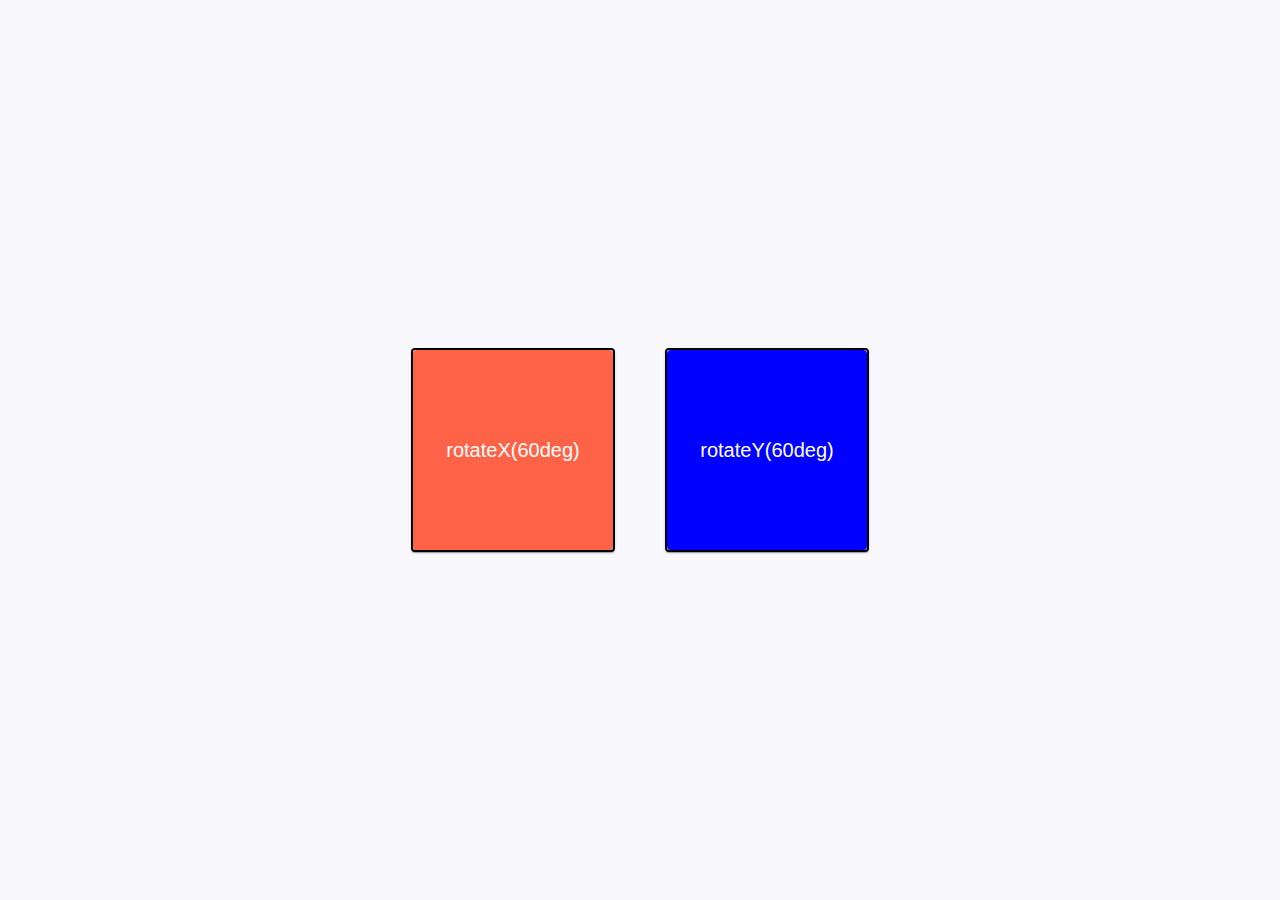
==== contact.html @ f55ab152 "Сохраняет код после 1-го дня изучения 5-го модуля" ====
<!DOCTYPE html>
<html lang="en">
  <head>
    <meta charset="UTF-8" />
    <meta http-equiv="X-UA-Compatible" content="IE=edge" />
    <meta name="viewport" content="width=device-width, initial-scale=1.0" />
    <title>Тренировка</title>
    <link rel="stylesheet" href="./css/contact.css" />
  </head>
  <body>

    <!-- Тест 1 -->

    <!-- <div class="container">
      <div class="thumb">
        <img
          src="https://images.pexels.com/photos/58997/pexels-photo-58997.jpeg?auto=compress&cs=tinysrgb&dpr=2&w=320"
          alt="two-yellow-labrador-retriever-puppies"
        />
        <p class="label">Dog</p>
      </div>

      <div class="thumb">
        <img
          src="https://images.pexels.com/photos/2558605/pexels-photo-2558605.jpeg?auto=compress&cs=tinysrgb&dpr=2&&w=320"
          alt="adorable-animal-blur-cat"
        />
        <p class="label">Cat</p>
      </div>

      <div class="thumb">
        <img
          src="https://images.pexels.com/photos/1300361/pexels-photo-1300361.jpeg?auto=compress&cs=tinysrgb&dpr=2&w=320"
          alt="black-hog-prone-lying-on-soil-under-shade-of-tree"
        />
        <p class="label">Pig</p>
      </div>
    </div> -->

    <!-- Разметка бэкдропа и модалки -->
    <!-- Тег <p> под вопросом -->


    <!-- <div class="backdpop is-hiden">
      <div class="modal"><p>
        Lorem ipsum dolor sit amet consectetur adipisicing elit. Nisi, quod.
      </p>
      </div>
    </div>

    <button data-modal-close>Закрыть</button>
    
    <script src="./js/modal.js"></script> -->
  </body>

  <!-- Тест 2 -->

  <div class="container">
    <div class="scene">
      <div class="box rotate-x">rotateX(60deg)</div>
    </div>
  
    <div class="scene">
      <div class="box rotate-y">rotateY(60deg)</div>
    </div>
  </div>

</html>
---- css/contact.css ----
/* Тест 1 */

/* * {
    box-sizing: border-box;
  }
  
  body {
    background-color: #f9f9fd;
  }
  
  img {
    display: block;
    max-width: 100%;
    height: auto;
  }
  
  .container {
    display: flex;
    justify-content: center;
    margin: 0 auto;
  }
  
  .thumb {
    position: relative;
    margin: 10px;
    border-radius: 4px;
    overflow: hidden;
    background-color: #fff;
    box-shadow: 0px 2px 1px -1px rgba(0, 0, 0, 0.2),
      0px 1px 1px 0px rgba(0, 0, 0, 0.14), 0px 1px 3px 0px rgba(0, 0, 0, 0.12);
  }
  
  .thumb > .label {
    position: absolute;
    top: 0;
    right: 0;
    margin: 0;
    padding: 8px 16px;
    border-bottom-left-radius: 4px;
  
    font-family: sans-serif;
    font-size: 24px;
    background-color: #2196f3;
    color: #fff;
  }

  .is-hidden {

  }

  .backdrop {

  } */

/* Тест 2 */

body {
  font-family: "Open Sans", sans-serif;
  margin: 0;
  min-height: 100vh;
  display: flex;
  flex-direction: column;
  align-items: center;
  justify-content: center;
  text-align: center;
  background-color: #f9f9fd;
}

p {
  margin-bottom: 20px;
  font-size: 18px;
}

.scene {
  height: 200px;
  width: 200px;
  border: 2px solid black;
  border-radius: 4px;
  background-color: #fff;
  box-shadow: 0px 2px 1px -1px rgba(0, 0, 0, 0.2),
    0px 1px 1px 0px rgba(0, 0, 0, 0.14), 0px 1px 3px 0px rgba(0, 0, 0, 0.12);
}

.box {
  display: flex;
  align-items: center;
  justify-content: center;
  height: 100%;
  border-radius: 4px;
  color: white;
  font-size: 20px;
  box-shadow: 0px 2px 1px -1px rgba(0, 0, 0, 0.2),
    0px 1px 1px 0px rgba(0, 0, 0, 0.14), 0px 1px 3px 0px rgba(0, 0, 0, 0.12);

  /*   transition: transform 0.5s ease-in-out; */
}

.box.rotate-x {
  /*   transform: perspective(400px) rotateX(45deg); */
  animation: rotateX 1500ms infinite alternate ease-in-out 1000ms;
}

.box.rotate-y {
  /*   transform: perspective(400px) rotateY(45deg); */
  animation: rotateY 1500ms infinite alternate ease-in-out 1000ms;
}

.box.rotate-x {
  background-color: tomato;
}

.box.rotate-y {
  background-color: blue;
}

.scene + .scene {
  margin-left: 50px;
}

.container {
  display: flex;
}

@keyframes rotateX {
  0% {
    transform: perspective(400px) rotateX(0deg);
  }

  100% {
    transform: perspective(400px) rotateX(60deg);
  }
}

@keyframes rotateY {
  0% {
    transform: perspective(1000px) rotateY(0deg);
  }

  100% {
    transform: perspective(400px) rotateY(60deg);
  }
}
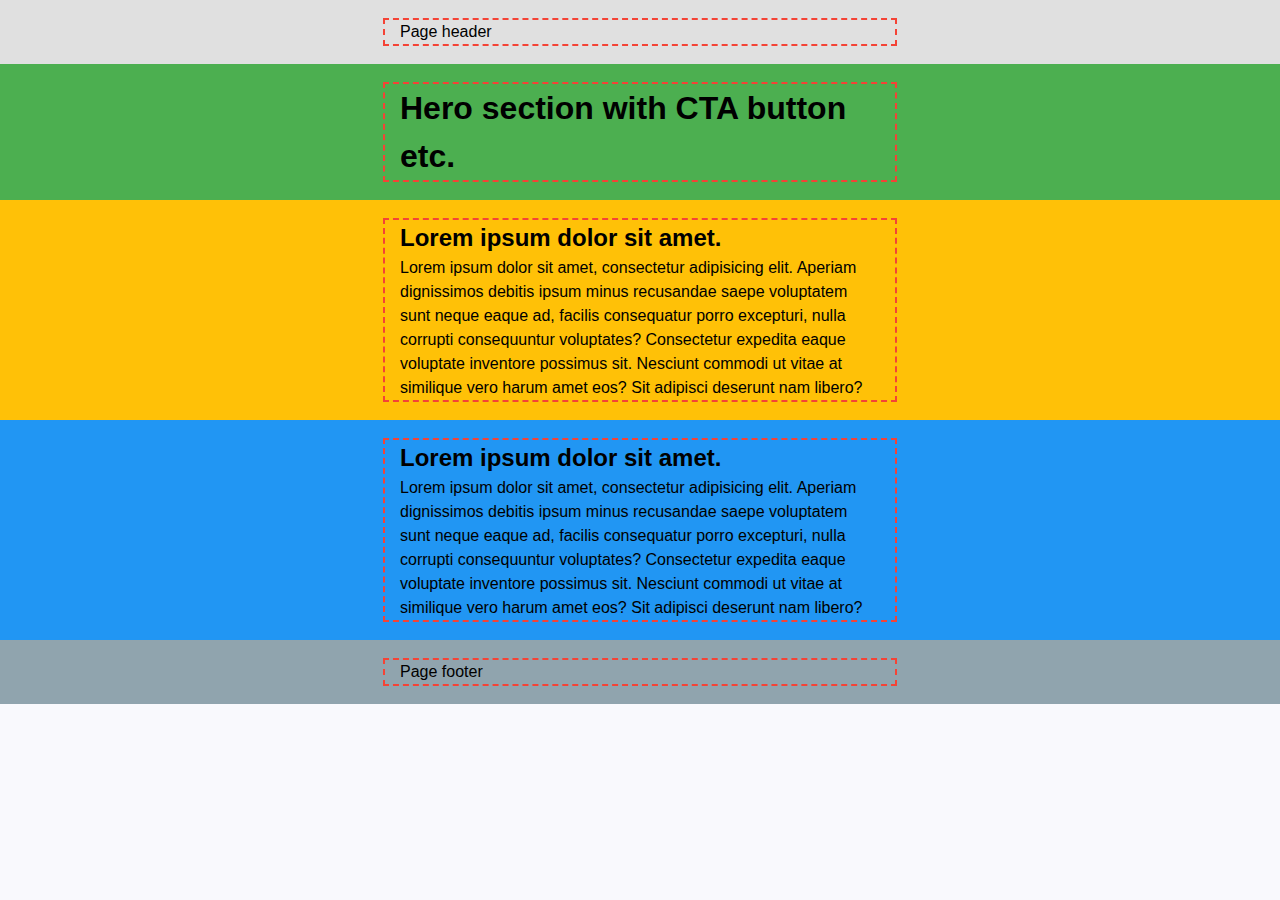
==== commit 60d1ec97: "Сохраняет код после 3-го дня изучения 5-го модуля" ====
--- a/contact.html
+++ b/contact.html
@@ -55,15 +55,39 @@
 
   <!-- Тест 2 -->
 
-  <div class="container">
-    <div class="scene">
-      <div class="box rotate-x">rotateX(60deg)</div>
+  <header class="page-header">
+    <div class="container">
+      <p>Page header</p>
     </div>
+  </header>
   
-    <div class="scene">
-      <div class="box rotate-y">rotateY(60deg)</div>
+  <main>
+    <section class="hero">
+      <div class="container">
+        <h1>Hero section with CTA button etc.</h1>
+      </div>
+    </section>
+  
+    <section class="about">
+      <div class="container">
+        <h2>Lorem ipsum dolor sit amet.</h2>
+        <p>Lorem ipsum dolor sit amet, consectetur adipisicing elit. Aperiam dignissimos debitis ipsum minus recusandae saepe voluptatem sunt neque eaque ad, facilis consequatur porro excepturi, nulla corrupti consequuntur voluptates? Consectetur expedita eaque voluptate inventore possimus sit. Nesciunt commodi ut vitae at similique vero harum amet eos? Sit adipisci deserunt nam libero?</p>
+      </div>
+    </section>
+  
+    <section class="features">
+      <div class="container">
+        <h2>Lorem ipsum dolor sit amet.</h2>
+        <p>Lorem ipsum dolor sit amet, consectetur adipisicing elit. Aperiam dignissimos debitis ipsum minus recusandae saepe voluptatem sunt neque eaque ad, facilis consequatur porro excepturi, nulla corrupti consequuntur voluptates? Consectetur expedita eaque voluptate inventore possimus sit. Nesciunt commodi ut vitae at similique vero harum amet eos? Sit adipisci deserunt nam libero?</p>
+      </div>
+    </section>
+  </main>
+  
+  <footer class="page-footer">
+    <div class="container">
+      <p>Page footer</p>
     </div>
-  </div>
+  </footer>
 
 </html>
 
--- a/css/contact.css
+++ b/css/contact.css
@@ -55,88 +55,51 @@
 /* Тест 2 */
 
 body {
-  font-family: "Open Sans", sans-serif;
   margin: 0;
-  min-height: 100vh;
-  display: flex;
-  flex-direction: column;
-  align-items: center;
-  justify-content: center;
-  text-align: center;
+  font-family: sans-serif;
+  line-height: 1.5;
   background-color: #f9f9fd;
 }
 
+h1,
+h2,
 p {
-  margin-bottom: 20px;
-  font-size: 18px;
-}
-
-.scene {
-  height: 200px;
-  width: 200px;
-  border: 2px solid black;
-  border-radius: 4px;
-  background-color: #fff;
-  box-shadow: 0px 2px 1px -1px rgba(0, 0, 0, 0.2),
-    0px 1px 1px 0px rgba(0, 0, 0, 0.14), 0px 1px 3px 0px rgba(0, 0, 0, 0.12);
-}
-
-.box {
-  display: flex;
-  align-items: center;
-  justify-content: center;
-  height: 100%;
-  border-radius: 4px;
-  color: white;
-  font-size: 20px;
-  box-shadow: 0px 2px 1px -1px rgba(0, 0, 0, 0.2),
-    0px 1px 1px 0px rgba(0, 0, 0, 0.14), 0px 1px 3px 0px rgba(0, 0, 0, 0.12);
-
-  /*   transition: transform 0.5s ease-in-out; */
-}
-
-.box.rotate-x {
-  /*   transform: perspective(400px) rotateX(45deg); */
-  animation: rotateX 1500ms infinite alternate ease-in-out 1000ms;
-}
-
-.box.rotate-y {
-  /*   transform: perspective(400px) rotateY(45deg); */
-  animation: rotateY 1500ms infinite alternate ease-in-out 1000ms;
-}
-
-.box.rotate-x {
-  background-color: tomato;
-}
-
-.box.rotate-y {
-  background-color: blue;
-}
-
-.scene + .scene {
-  margin-left: 50px;
+  margin: 0;
 }
 
 .container {
-  display: flex;
+  max-width: 480px;
+  margin: 0 auto;
+  padding: 0 15px;
+  
+  outline: 2px dashed #f44336;
 }
 
-@keyframes rotateX {
-  0% {
-    transform: perspective(400px) rotateX(0deg);
-  }
-
-  100% {
-    transform: perspective(400px) rotateX(60deg);
-  }
+.page-header,
+.page-footer,
+.hero,
+.about,
+.features {
+  padding-top: 20px;
+  padding-bottom: 20px;
 }
 
-@keyframes rotateY {
-  0% {
-    transform: perspective(1000px) rotateY(0deg);
-  }
+.page-header {
+  background-color: #e0e0e0;
+}
 
-  100% {
-    transform: perspective(400px) rotateY(60deg);
-  }
+.hero {
+  background-color: #4caf50;
 }
+
+.about {
+  background-color: #ffc107;
+}
+
+.features {
+  background-color: #2196f3;
+}
+
+.page-footer {
+  background-color: #90a4ae;
+}
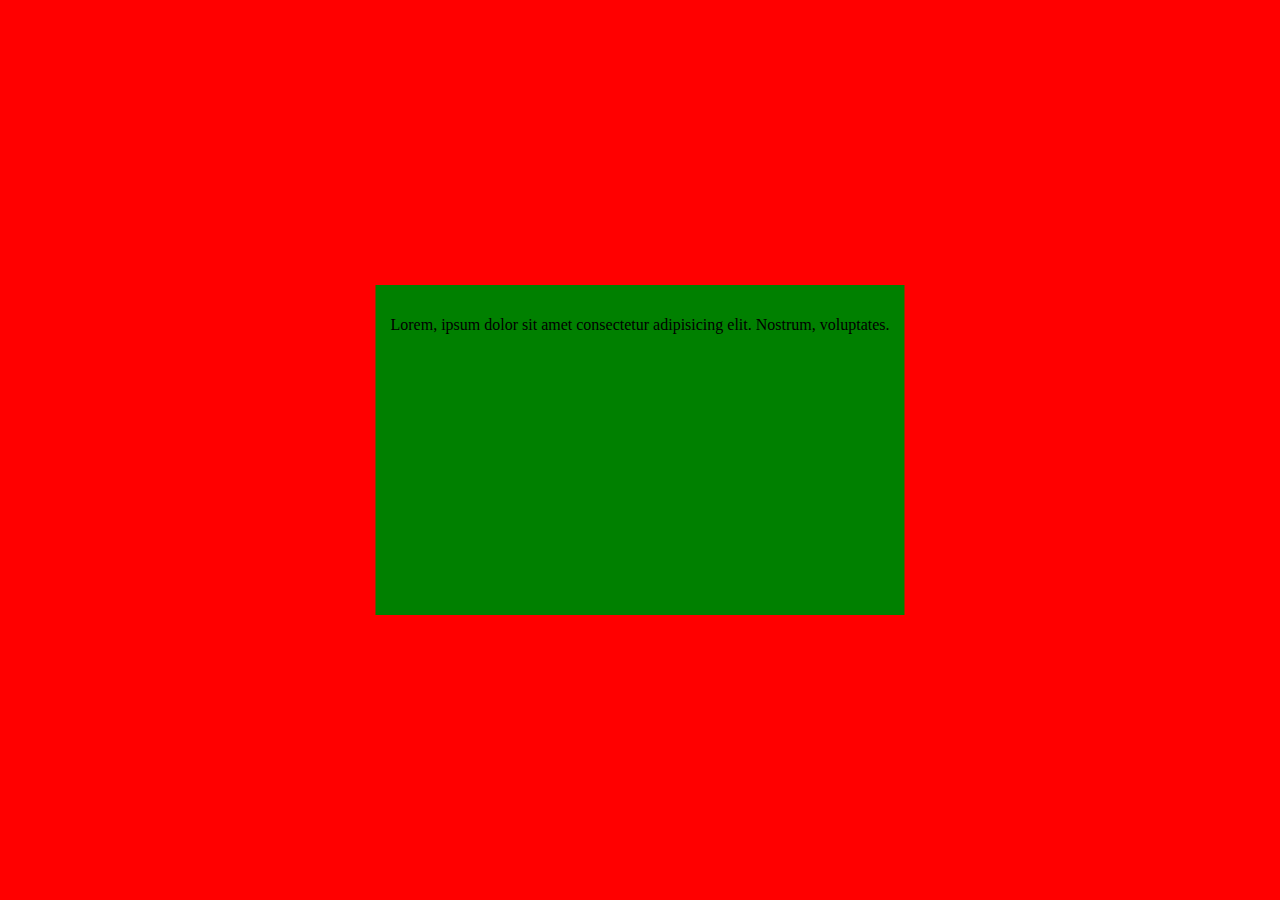
==== commit 42913a19: "Сохраняет код после 4-го дня изучения 5-го модуля" ====
--- a/contact.html
+++ b/contact.html
@@ -1,94 +1,20 @@
 <!DOCTYPE html>
 <html lang="en">
-  <head>
-    <meta charset="UTF-8" />
-    <meta http-equiv="X-UA-Compatible" content="IE=edge" />
-    <meta name="viewport" content="width=device-width, initial-scale=1.0" />
-    <title>Тренировка</title>
-    <link rel="stylesheet" href="./css/contact.css" />
-  </head>
-  <body>
-
-    <!-- Тест 1 -->
-
-    <!-- <div class="container">
-      <div class="thumb">
-        <img
-          src="https://images.pexels.com/photos/58997/pexels-photo-58997.jpeg?auto=compress&cs=tinysrgb&dpr=2&w=320"
-          alt="two-yellow-labrador-retriever-puppies"
-        />
-        <p class="label">Dog</p>
-      </div>
-
-      <div class="thumb">
-        <img
-          src="https://images.pexels.com/photos/2558605/pexels-photo-2558605.jpeg?auto=compress&cs=tinysrgb&dpr=2&&w=320"
-          alt="adorable-animal-blur-cat"
-        />
-        <p class="label">Cat</p>
-      </div>
-
-      <div class="thumb">
-        <img
-          src="https://images.pexels.com/photos/1300361/pexels-photo-1300361.jpeg?auto=compress&cs=tinysrgb&dpr=2&w=320"
-          alt="black-hog-prone-lying-on-soil-under-shade-of-tree"
-        />
-        <p class="label">Pig</p>
-      </div>
-    </div> -->
-
-    <!-- Разметка бэкдропа и модалки -->
-    <!-- Тег <p> под вопросом -->
+<head>
+  <meta charset="UTF-8">
+  <meta http-equiv="X-UA-Compatible" content="IE=edge">
+  <meta name="viewport" content="width=device-width, initial-scale=1.0">
+  <link rel="stylesheet" href="./css/contact.css">
+  <title>Document</title>
+</head>
+<body>
 
 
-    <!-- <div class="backdpop is-hiden">
-      <div class="modal"><p>
-        Lorem ipsum dolor sit amet consectetur adipisicing elit. Nisi, quod.
-      </p>
-      </div>
+  <div class="backdrop is-hidden">
+    <div class="modal">
+      <p>Lorem, ipsum dolor sit amet consectetur adipisicing elit. Nostrum, voluptates.</p>
     </div>
+  </div>
 
-    <button data-modal-close>Закрыть</button>
-    
-    <script src="./js/modal.js"></script> -->
-  </body>
-
-  <!-- Тест 2 -->
-
-  <header class="page-header">
-    <div class="container">
-      <p>Page header</p>
-    </div>
-  </header>
-  
-  <main>
-    <section class="hero">
-      <div class="container">
-        <h1>Hero section with CTA button etc.</h1>
-      </div>
-    </section>
-  
-    <section class="about">
-      <div class="container">
-        <h2>Lorem ipsum dolor sit amet.</h2>
-        <p>Lorem ipsum dolor sit amet, consectetur adipisicing elit. Aperiam dignissimos debitis ipsum minus recusandae saepe voluptatem sunt neque eaque ad, facilis consequatur porro excepturi, nulla corrupti consequuntur voluptates? Consectetur expedita eaque voluptate inventore possimus sit. Nesciunt commodi ut vitae at similique vero harum amet eos? Sit adipisci deserunt nam libero?</p>
-      </div>
-    </section>
-  
-    <section class="features">
-      <div class="container">
-        <h2>Lorem ipsum dolor sit amet.</h2>
-        <p>Lorem ipsum dolor sit amet, consectetur adipisicing elit. Aperiam dignissimos debitis ipsum minus recusandae saepe voluptatem sunt neque eaque ad, facilis consequatur porro excepturi, nulla corrupti consequuntur voluptates? Consectetur expedita eaque voluptate inventore possimus sit. Nesciunt commodi ut vitae at similique vero harum amet eos? Sit adipisci deserunt nam libero?</p>
-      </div>
-    </section>
-  </main>
-  
-  <footer class="page-footer">
-    <div class="container">
-      <p>Page footer</p>
-    </div>
-  </footer>
-
-</html>
-
-
+</body>
+</html>--- a/css/contact.css
+++ b/css/contact.css
@@ -1,105 +1,28 @@
-/* Тест 1 */
+.backdrop {
+  position: fixed;
+  top: 0;
+  left: 0;
+  width: 100%;
+  height: 100%;
+  background-color: red;
 
-/* * {
-    box-sizing: border-box;
-  }
-  
-  body {
-    background-color: #f9f9fd;
-  }
-  
-  img {
-    display: block;
-    max-width: 100%;
-    height: auto;
-  }
-  
-  .container {
-    display: flex;
-    justify-content: center;
-    margin: 0 auto;
-  }
-  
-  .thumb {
-    position: relative;
-    margin: 10px;
-    border-radius: 4px;
-    overflow: hidden;
-    background-color: #fff;
-    box-shadow: 0px 2px 1px -1px rgba(0, 0, 0, 0.2),
-      0px 1px 1px 0px rgba(0, 0, 0, 0.14), 0px 1px 3px 0px rgba(0, 0, 0, 0.12);
-  }
-  
-  .thumb > .label {
-    position: absolute;
-    top: 0;
-    right: 0;
-    margin: 0;
-    padding: 8px 16px;
-    border-bottom-left-radius: 4px;
-  
-    font-family: sans-serif;
-    font-size: 24px;
-    background-color: #2196f3;
-    color: #fff;
-  }
-
-  .is-hidden {
-
-  }
-
-  .backdrop {
-
-  } */
-
-/* Тест 2 */
-
-body {
-  margin: 0;
-  font-family: sans-serif;
-  line-height: 1.5;
-  background-color: #f9f9fd;
+  opacity: ;
 }
 
-h1,
-h2,
-p {
-  margin: 0;
+.backdrop.is-hidden {
+  opacity: 1;
+  pointer-events: none;
 }
 
-.container {
-  max-width: 480px;
-  margin: 0 auto;
-  padding: 0 15px;
-  
-  outline: 2px dashed #f44336;
-}
+.modal {
+  position: absolute;
+  top: 50%;
+  left: 50%;
+  transform: translate(-50%, -50%);
 
-.page-header,
-.page-footer,
-.hero,
-.about,
-.features {
-  padding-top: 20px;
-  padding-bottom: 20px;
-}
+  min-height: 300px;
+  min-width: 400px;
+  padding: 15px;
 
-.page-header {
-  background-color: #e0e0e0;
-}
-
-.hero {
-  background-color: #4caf50;
-}
-
-.about {
-  background-color: #ffc107;
-}
-
-.features {
-  background-color: #2196f3;
-}
-
-.page-footer {
-  background-color: #90a4ae;
-}
+  background-color: green;
+}